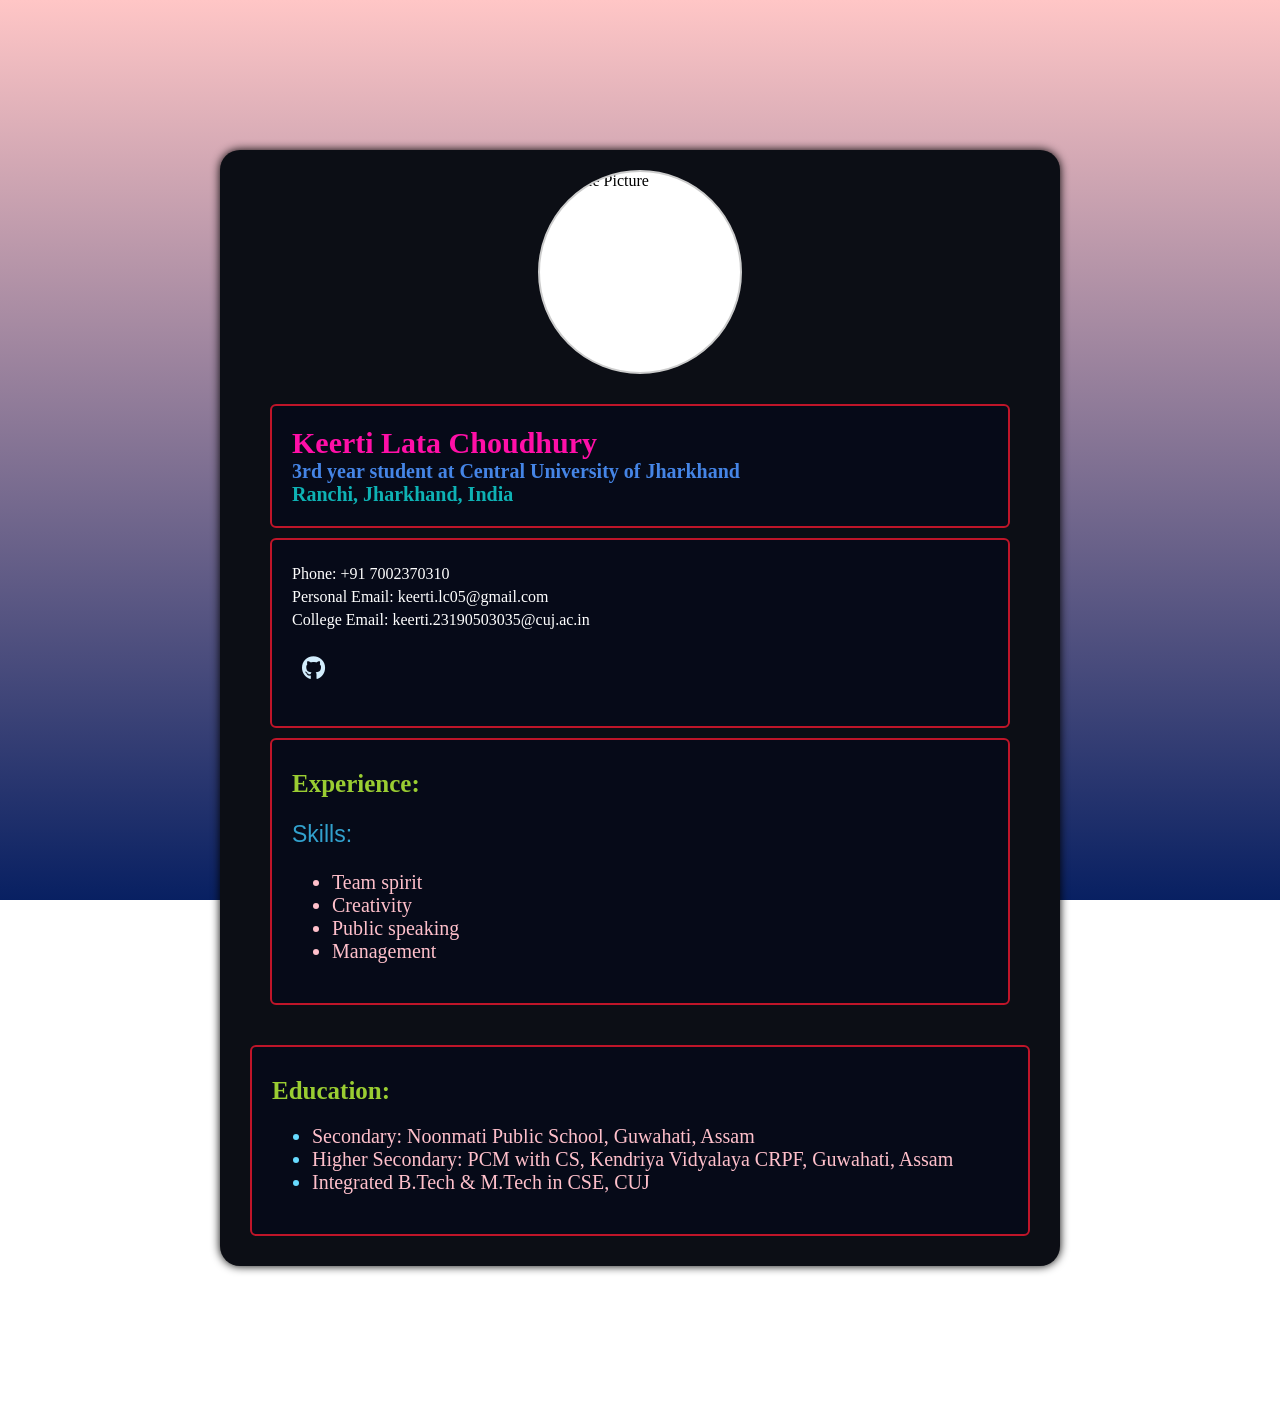
==== keerti.html @ 31d936a2 "Add files via upload" ====
<!DOCTYPE html>
<html>
<head>
    <meta charset="UTF-8">
    <meta name="viewport" content="width=device-width, initial-scale=1.0">
    <title>My Contact Card</title>

    <!-- Google Fonts -->
    <link href="https://fonts.googleapis.com/css2?family=Pacifico&family=Dancing+Script&family=Permanent+Marker&display=swap" rel="stylesheet">

    <!-- Font Awesome -->
    <link rel="stylesheet" href="https://cdnjs.cloudflare.com/ajax/libs/font-awesome/5.15.4/css/all.min.css">

    <link rel="icon" type="image/x-icon" href="favicon.png">

    <style>

        body {
            margin: 0;
            padding: 0;
            background: linear-gradient(to bottom, #ffc6c6, #082062);
            background-repeat: no-repeat;
            background-attachment: fixed;
        }

        .contact-card {
            display: flex;
            flex-direction: column;
            max-width: 800px;
            margin: 150px auto;
            background-color: #0c0e15;
            border-radius: 20px;
            box-shadow: 0 0 10px rgb(0, 0, 0);
            padding: 20px;
        }

        .left-column {
            display: flex;
            justify-content: center;
            align-items: center;
            position: relative;
        }

        .right-column {
            padding: 20px;
        }

        .box {
            width: auto;
            padding: 20px;
            margin: 10px;
            background-color: #060a18;
            border: 2px solid #bf1529;
            border-radius: 6px;
        }

        .profile {
            width: 200px;
            height: 200px;
            background-color: white;
            border-radius: 50%;
            overflow: hidden;
            display: flex;
            justify-content: center;
            align-items: center;
            border: 2px solid #ccc;
            position: relative;
            transition: transform 0.3s;
        }

        .profile-img {
    width: 100%;
    height: 100%;
    object-fit: cover;
    transition: transform 0.3s;
        }

        .profile:hover .profile-img {
            transform: scale(1.1);
        }

        .profile-overlay {
            position: absolute;
            bottom: 0;
            left: 0;
            width: 100%;
            background-color: rgba(0, 0, 0, 0.5);
            padding: 5px;
            text-align: center;
            color: #fff;
            opacity: 0;
            transition: opacity 0.3s;
            pointer-events: none;
        }

        .profile:hover .profile-overlay {
            opacity: 1;
        }

        .profile-overlay p {
            margin: 0;
            font-size: 18px;
        }

        h1, h2, h3, h4, h5 {
            margin: 0;
            color: #e4e4e4;
        }

        h1 {
            font-size: 30px;
            color: #ffffff;
            font-family: 'Times new roman';
        }

        h2 {
            font-size: 20px;
        }

        h3 {
            margin-top: 10px;
            font-size: 25px;
        }

        h4 {
            font-size: 20px;
            opacity: 0.8;
            font-family: 'georgia';
        }

        h5 {
            font-size: 20px;
            color: #ffffff;
            font-family: 'Tahoma';
        }

        .contact {
            margin: 5px 0;
            font-size: 16px;
            color: #ffffff;
        }

        ul, ol {
            color: rgb(103, 219, 255);
            font-size: 20px;
        }

        #exp {
            color: #8994b1;
            font-size: 25px;
        }

        #edu {
            color: pink;
            font-size: 20px;
        }

        .social-connection {
            margin-top: 3vh;
            display: flex;
            justify-content: left;
        }

        .social-link {
            display: inline-block;
            width: 50px;
            height: 50px;
            margin: 0 10px;
            color: #d2edfc;
            font-size: 24px;
            transition: transform 0.3s ease;
        }

        .social-link:hover {
            transform: scale(1.5);
        }

        .linkedin:hover {
            color: #0077b5;
        }

        .instagram:hover {
            color: #bc2a8d;
        }

        .github:hover {
            color: #ffffff;
        }

        @media only screen and (max-width: 600px) {
            .contact-card {
                margin: 50px auto;
            }
        }

    </style>
</head>

<body>

<div class="contact-card">

    <div class="left-column">
       <div class="profile">
    <img src="profilrpic.jpeg" alt="Profile Picture" class="profile-img">
    <div class="profile-overlay">
        <p class="name">Keerti Lata</p>
    </div>
</div>
    </div>

    <div class="right-column">

        <div class="box">
            <h1 style="color:rgb(255, 15, 167);">Keerti Lata Choudhury</h1>
            <h5  style="color:rgb(69, 133, 230);">3rd year student at Central University of Jharkhand</h5>
            <h4  style="color:rgb(16, 220, 220);">Ranchi, Jharkhand, India</h4>
      
        </div>

        <div class="box" style="font-family: Georgia; color: pink;">
            <p class="contact">Phone: <span id="phone">+91 7002370310</span></p>
            <p class="contact">Personal Email: <span id="personal-email">keerti.lc05@gmail.com</span></p>
            <p class="contact">College Email: <span id="college-email">keerti.23190503035@cuj.ac.in</span></p>

            <div class="social-connection">
                <a href="https://github.com/Keertilata20" target="_blank" class="social-link github">
                    <i class="fab fa-github"></i>
                </a>
            </div>
        </div>

        <div class="box">
            <h3 style="color:yellowgreen; font-family:'Permanent Marker', cursive;">Experience:</h3>

            <p style="color:rgb(50, 161, 205); font-family:sans-serif; font-size:23px;">Skills:</p>
            <ul style="color:pink; font-family:georgia;">
                <li>Team spirit</li>
                <li>Creativity</li>
                <li>Public speaking</li>
                <li>Management</li>
            </ul>
        </div>

    </div>

    <div class="box" style="color:pink;">
        <h3 style="color:yellowgreen; font-family:'Permanent Marker', cursive;">Education:</h3>
        <ul style="font-family:georgia;">
            <li><span id="edu">Secondary: Noonmati Public School, Guwahati, Assam</span></li>
            <li><span id="edu">Higher Secondary: PCM with CS, Kendriya Vidyalaya CRPF, Guwahati, Assam</span></li>
            <li><span id="edu">Integrated B.Tech & M.Tech in CSE, CUJ</span></li>
        </ul>
    </div>

</div>

<script>
document.addEventListener('DOMContentLoaded', function() {

    var phoneSpan = document.getElementById('phone');
    var personalEmailSpan = document.getElementById('personal-email');
    var collegeEmailSpan = document.getElementById('college-email');

    phoneSpan.addEventListener('click', function() {
        window.location.href = 'tel:' + phoneSpan.textContent.trim();
    });

    personalEmailSpan.addEventListener('click', function() {
        window.location.href = 'mailto:' + personalEmailSpan.textContent.trim();
    });

    collegeEmailSpan.addEventListener('click', function() {
        window.location.href = 'mailto:' + collegeEmailSpan.textContent.trim();
    });

});
</script>

</body>
</html>
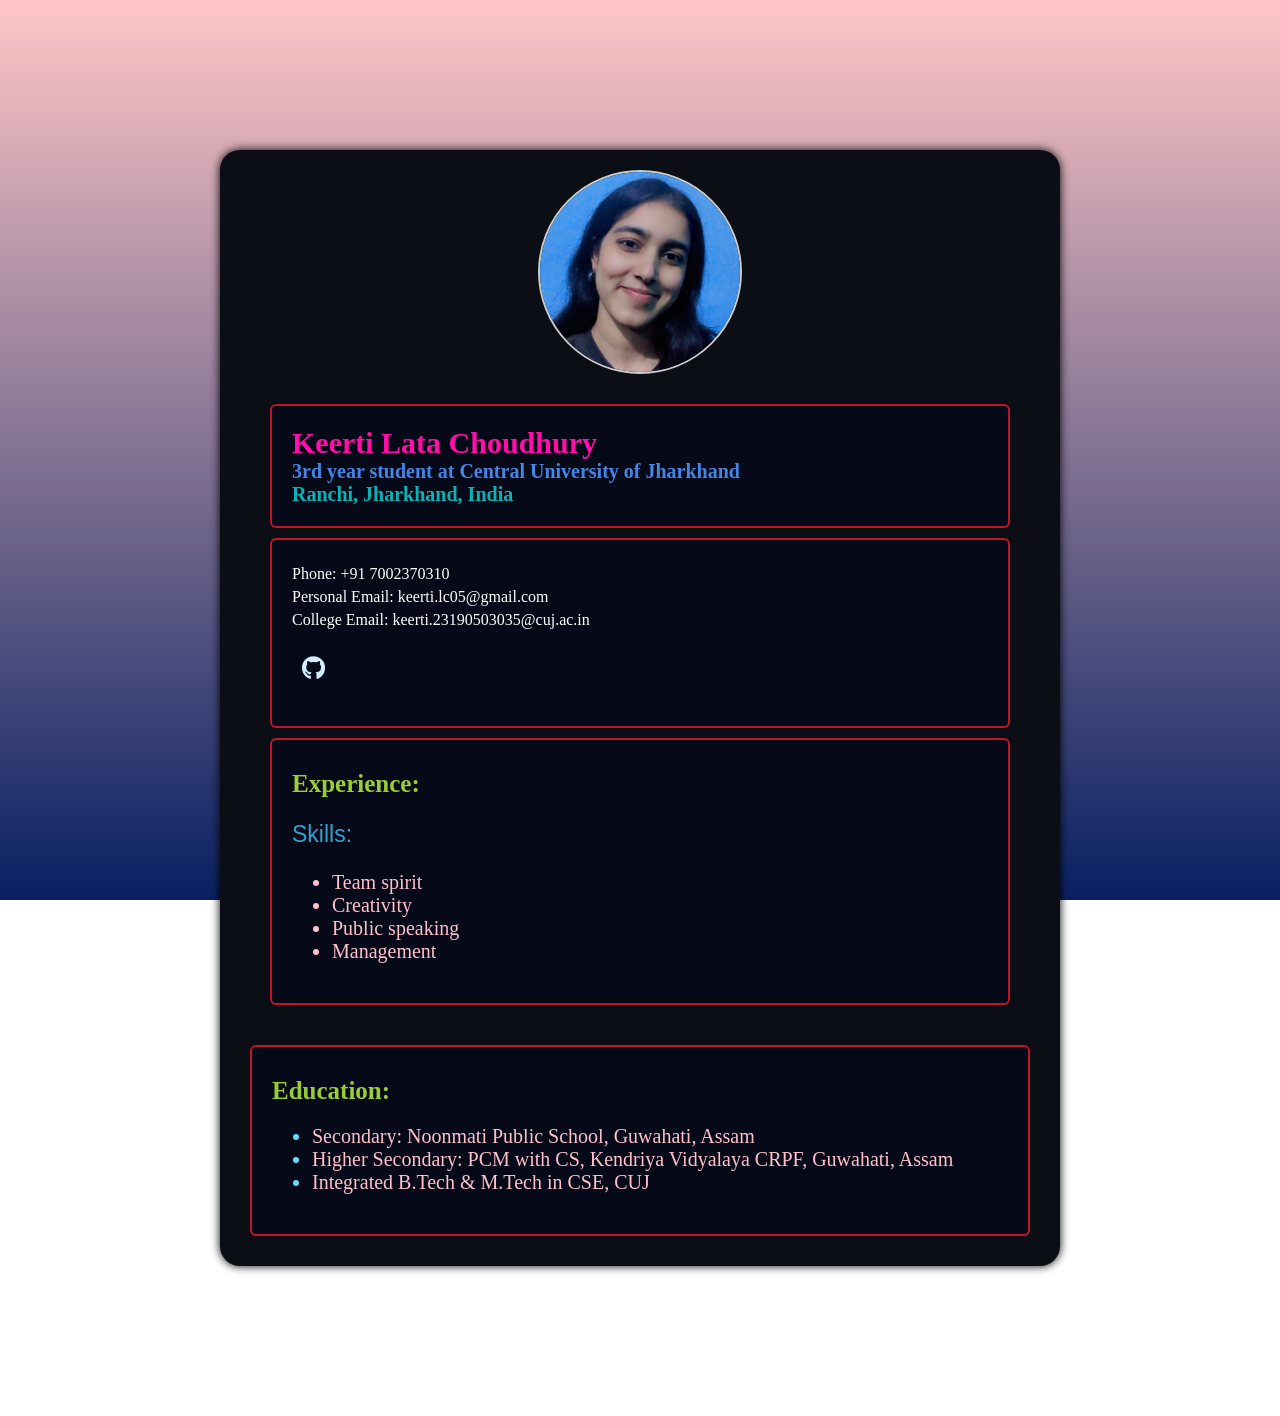
==== commit d4114721: "Update keerti.html" ====
--- a/keerti.html
+++ b/keerti.html
@@ -202,7 +202,7 @@
 
     <div class="left-column">
        <div class="profile">
-    <img src="profilrpic.jpeg" alt="Profile Picture" class="profile-img">
+    <img src="profilepic.jpeg" alt="Profile Picture" class="profile-img">
     <div class="profile-overlay">
         <p class="name">Keerti Lata</p>
     </div>
@@ -278,4 +278,5 @@
 </script>
 
 </body>
-</html>+
+</html>
